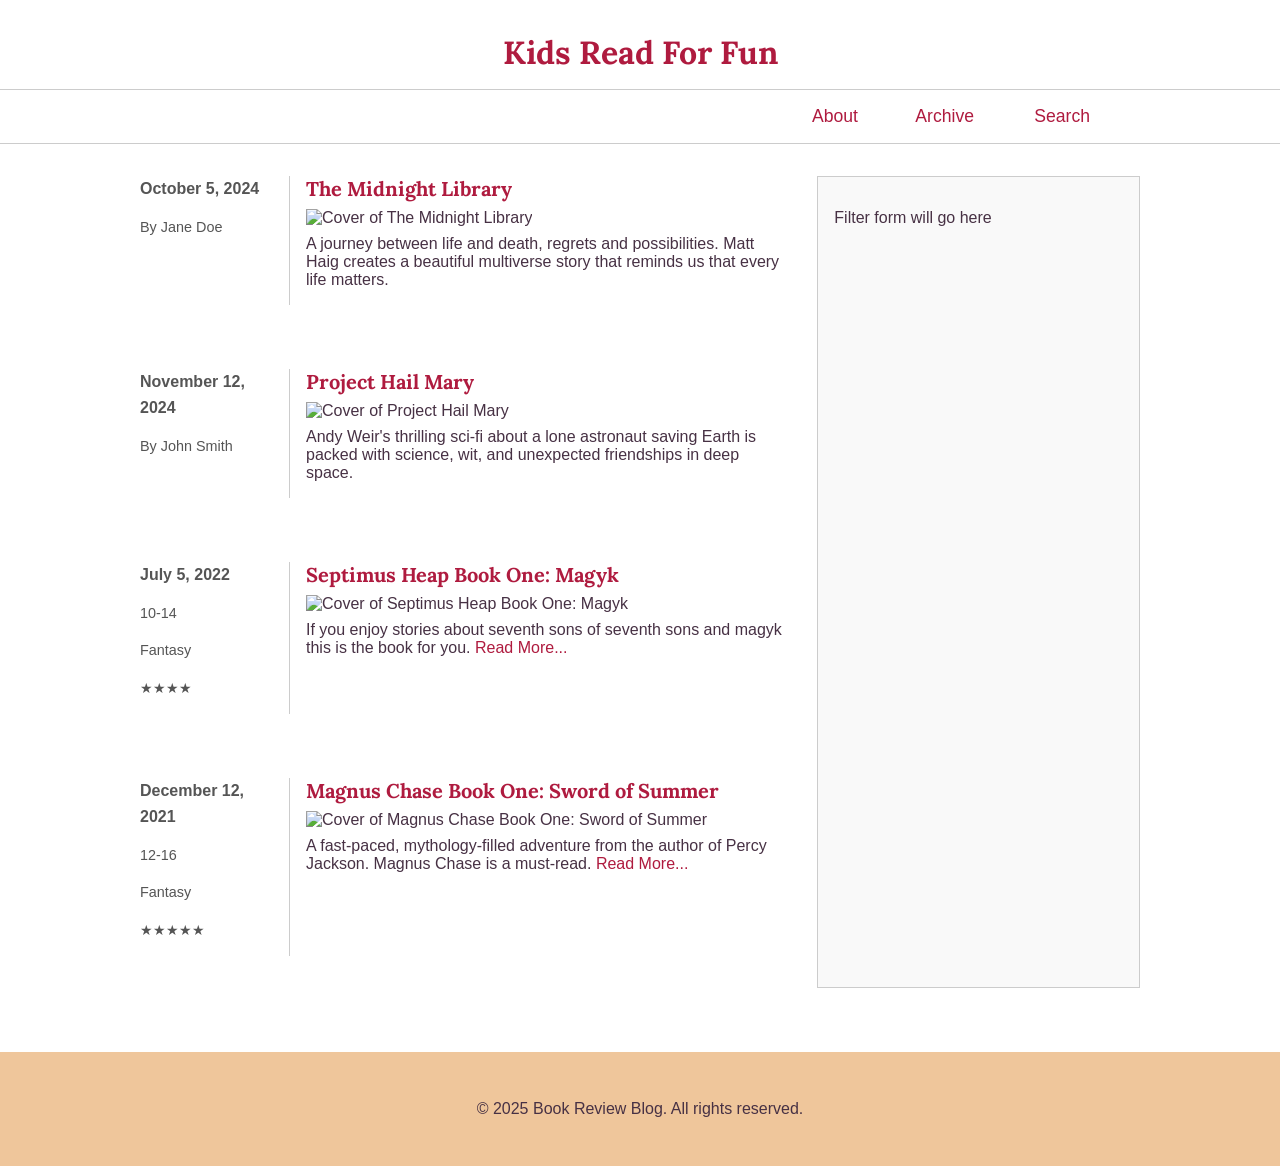
==== blog/index.html @ 6b389187 "Update" ====
<!DOCTYPE html>
<html lang="en">

<head>
    <meta charset="UTF-8">
    <meta name="viewport" content="width=device-width, initial-scale=1.0">
    <meta name="description" content="A simple book review blog.">
    <meta name="author" content="Levi Mackay">
    <title>Kids Read For Fun</title>
    <link rel="stylesheet" href="../blog/blog.css">
    <link href="https://fonts.googleapis.com/css2?family=Lora&display=swap" rel="stylesheet">
    <script src="../blog/blog.js" defer></script>
</head>

<body>
    <div class="skiptocontent">
        <a href="#maincontent">skip to main content</a>
    </div>

    <header>
        <h1>Kids Read For Fun</h1>

    </header>
    <nav>
        <div class="nav-inner">
            <ul>
                <li><a href="#">About</a></li>
                <li><a href="#">Archive</a></li>
                <li><a href="#">Search</a></li>
            </ul>
        </div>
    </nav>

    <main id="maincontent">
        <section class="blog-grid">
            <section class="articles">
                <article>
                    <div class="details">
                        <time datetime="2024-10-05">October 5, 2024</time>
                        <p>By Jane Doe</p>
                    </div>
                    <div class="content">
                        <h2>The Midnight Library</h2>
                        <img src="images/midnight-library.jpg" alt="Cover of The Midnight Library">
                        <p>A journey between life and death, regrets and possibilities. Matt Haig creates a beautiful
                            multiverse story that reminds us that every life matters.</p>
                    </div>
                </article>

                <article>
                    <div class="details">
                        <time datetime="2024-11-12">November 12, 2024</time>
                        <p>By John Smith</p>
                    </div>
                    <div class="content">
                        <h2>Project Hail Mary</h2>
                        <img src="images/project-hail-mary.jpg" alt="Cover of Project Hail Mary">
                        <p>Andy Weir's thrilling sci-fi about a lone astronaut saving Earth is packed with science, wit,
                            and unexpected friendships in deep space.</p>
                    </div>
                </article>
            </section>

            <aside class="filters">
                <p>Filter form will go here</p>
            </aside>
        </section>
    </main>

    <footer>
        <p>&copy; 2025 Book Review Blog. All rights reserved.</p>
    </footer>
</body>

</html>
---- blog/blog.css ----
body {
    font-family: Helvetica, Arial, sans-serif;
    color: #473144;
    background-color: #ffffff;
    margin: 0;
    padding: 0;
}

h1,
h2 {
    font-family: 'Lora', serif;
    color: #AF1B3F;
    margin: 0;
}

a {
    color: #AF1B3F;
    text-decoration: none;
}

a:hover {
    text-decoration: underline;
}

img {
    max-width: 100%;
    height: auto;
}

.skiptocontent a {
    position: absolute;
    top: -40px;
    left: 0;
    background-color: #AF1B3F;
    color: white;
    padding: 0.5rem;
    z-index: 100;
}

.skiptocontent a:focus {
    top: 0;
}

header {
    text-align: center;
    padding: 2rem 1rem 1rem;
}

nav {
    border-top: 1px solid #ccc;
    border-bottom: 1px solid #ccc;
    padding: 1rem 0;
    width: 100%;
}

nav .nav-inner {
    max-width: 900px;
    margin: 0 auto;
}

nav ul {
    display: grid;
    grid-template-columns: 100px 100px 100px;
    justify-content: end;
    justify-items: end;
    list-style: none;
    padding: 0;
    margin: 0;
    gap: 1rem;
}


nav li a {
    font-size: 1.1rem;
}

main {
    padding: 2rem 1rem;
}

.blog-grid {
    display: grid;
    grid-template-columns: 2fr 1fr;
    gap: 2rem;
    max-width: 1000px;
    margin: 0 auto;
}

.articles {
    display: flex;
    flex-direction: column;
    gap: 2rem;
}

article {
    display: grid;
    grid-template-columns: 150px 1fr;
    gap: 1rem;
    padding-bottom: 2rem;
}

.details {
    font-size: 0.9rem;
    color: #555;
    line-height: 1.6;
    text-align: left;
    border-right: 1px solid #ccc;
    padding-right: 1rem;
}

.details time {
    display: block;
    font-weight: bold;
    font-size: 1rem;
    margin-bottom: 0.3rem;
}

.content h2 {
    margin: 0 0 0.5rem;
    font-size: 1.25rem;
}

.content p {
    margin-top: 0.5rem;
}

.filters {
    background-color: #f9f9f9;
    border: 1px solid #ccc;
    padding: 1rem;
    min-height: 300px;
}

footer {
    text-align: center;
    padding: 2rem 1rem;
    background-color: #EFC69B;
    color: #473144;
    margin-top: 2rem;
}

@media (max-width: 768px) {
    .blog-grid {
        grid-template-columns: 1fr;
    }

    nav ul {
        justify-content: center;
        grid-template-columns: repeat(3, auto);
    }

    article {
        grid-template-columns: 1fr;
    }

    .details {
        border-right: none;
        padding-right: 0;
    }
}
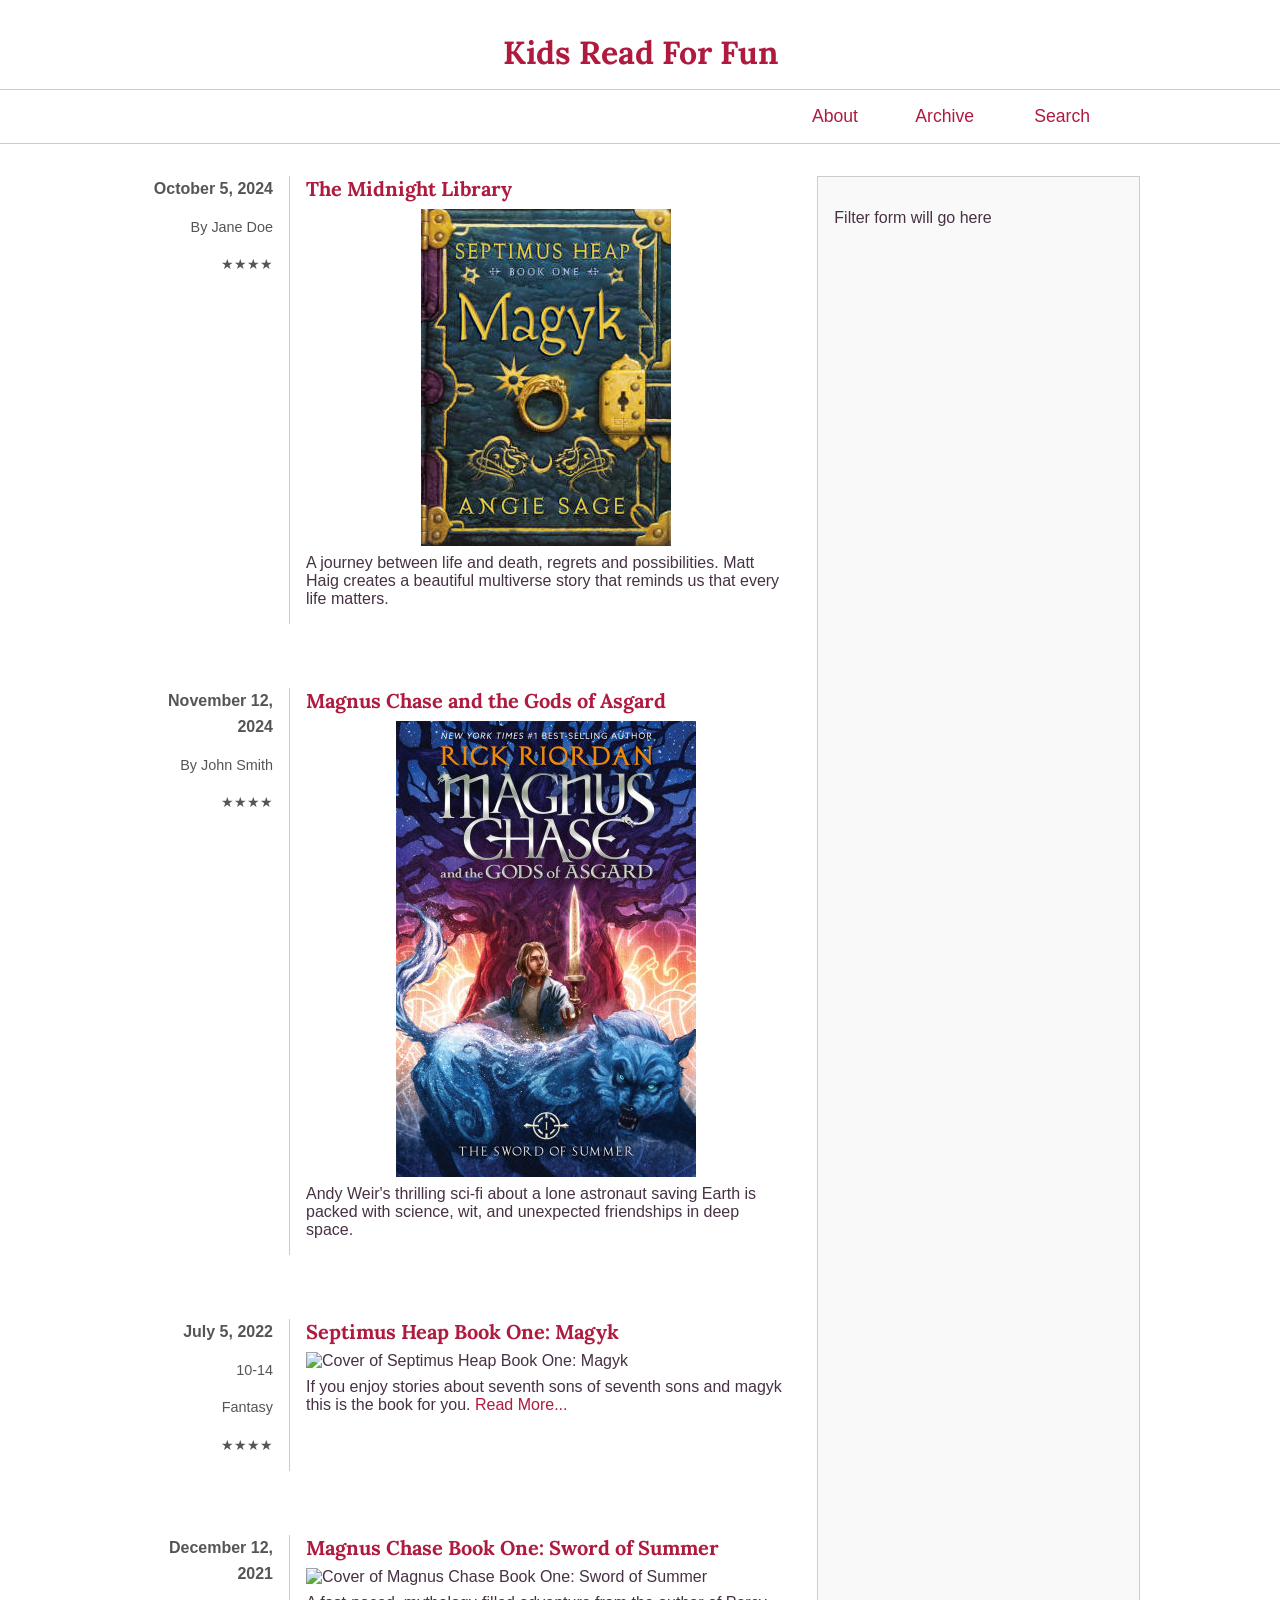
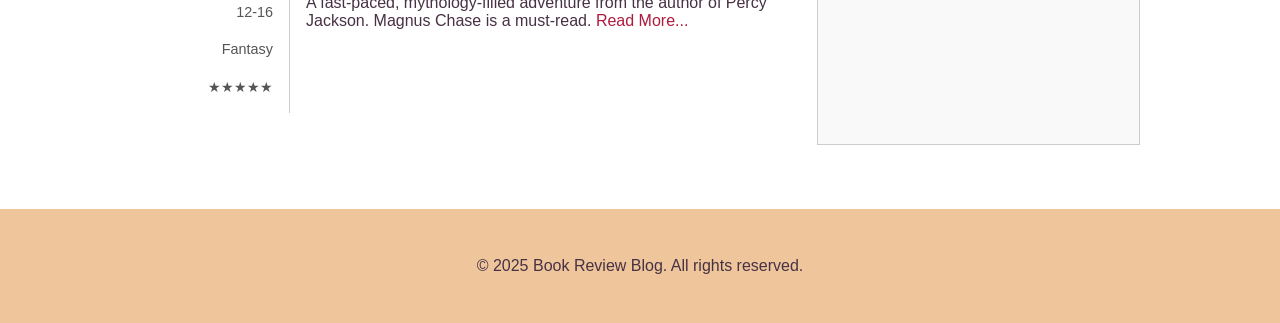
==== commit fc562fa3: "Update" ====
--- a/blog/index.html
+++ b/blog/index.html
@@ -38,10 +38,11 @@
                     <div class="details">
                         <time datetime="2024-10-05">October 5, 2024</time>
                         <p>By Jane Doe</p>
+                        <p>★★★★</p>
                     </div>
                     <div class="content">
                         <h2>The Midnight Library</h2>
-                        <img src="images/midnight-library.jpg" alt="Cover of The Midnight Library">
+                        <img src="..//blog/images/Magkycover2.jpg" alt="Cover of The Midnight Library">
                         <p>A journey between life and death, regrets and possibilities. Matt Haig creates a beautiful
                             multiverse story that reminds us that every life matters.</p>
                     </div>
@@ -51,10 +52,11 @@
                     <div class="details">
                         <time datetime="2024-11-12">November 12, 2024</time>
                         <p>By John Smith</p>
+                        <p>★★★★</p>
                     </div>
                     <div class="content">
-                        <h2>Project Hail Mary</h2>
-                        <img src="images/project-hail-mary.jpg" alt="Cover of Project Hail Mary">
+                        <h2>Magnus Chase and the Gods of Asgard</h2>
+                        <img src="..//blog/images/xWuyBAAAQBAJ.jpeg" alt="Cover of Project Hail Mary">
                         <p>Andy Weir's thrilling sci-fi about a lone astronaut saving Earth is packed with science, wit,
                             and unexpected friendships in deep space.</p>
                     </div>
--- a/blog/blog.css
+++ b/blog/blog.css
@@ -23,6 +23,8 @@
 }
 
 img {
+    display: block;
+    margin: 0 auto;
     max-width: 100%;
     height: auto;
 }
@@ -69,7 +71,6 @@
     gap: 1rem;
 }
 
-
 nav li a {
     font-size: 1.1rem;
 }
@@ -103,7 +104,7 @@
     font-size: 0.9rem;
     color: #555;
     line-height: 1.6;
-    text-align: left;
+    text-align: right;
     border-right: 1px solid #ccc;
     padding-right: 1rem;
 }
@@ -157,4 +158,4 @@
         border-right: none;
         padding-right: 0;
     }
-}+}
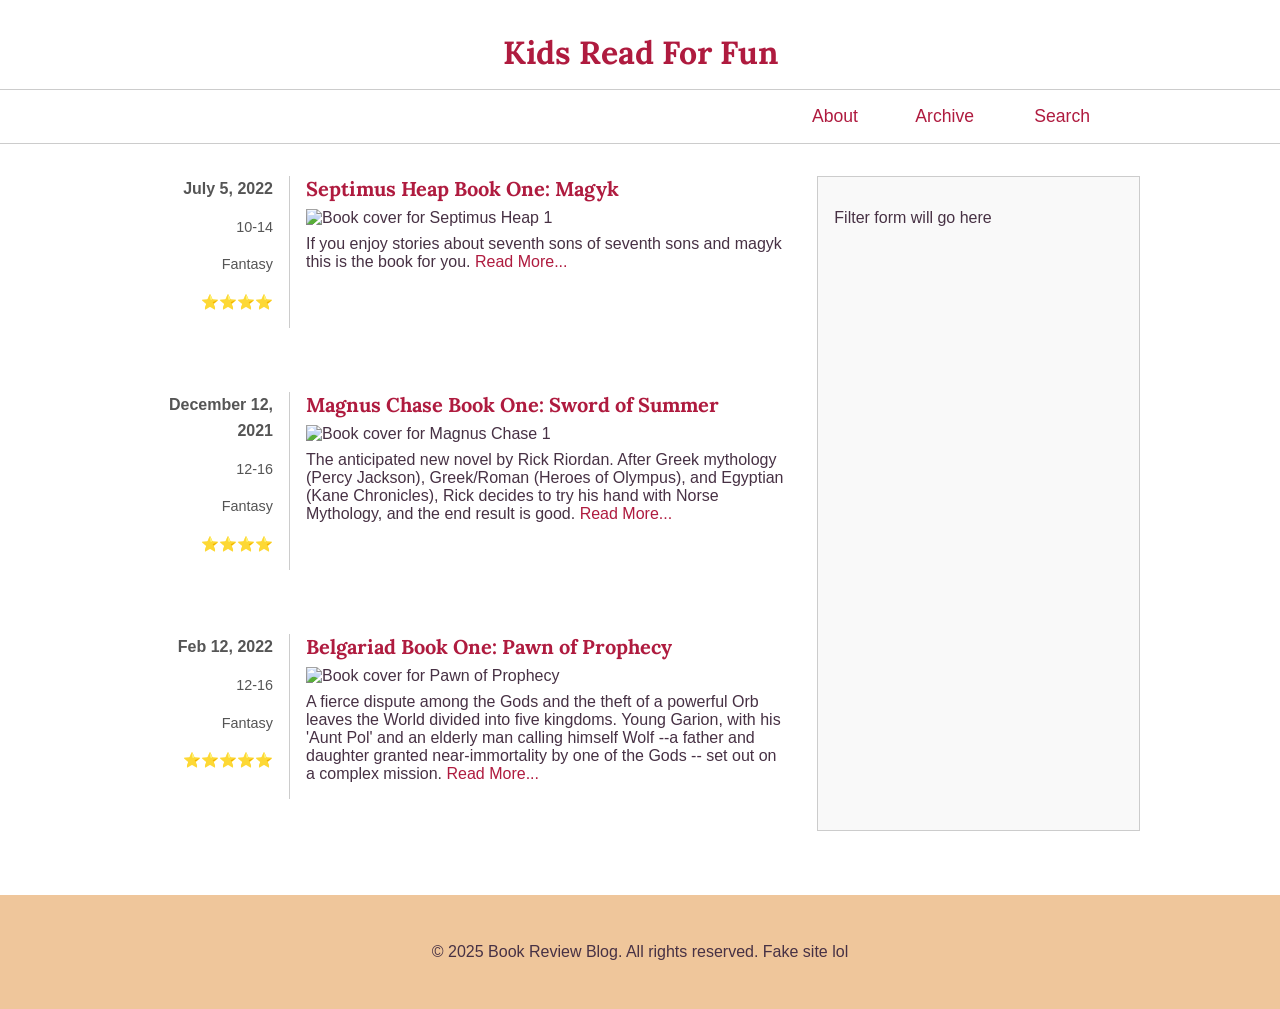
==== commit 4c6cb519: "update" ====
--- a/blog/index.html
+++ b/blog/index.html
@@ -19,8 +19,8 @@
 
     <header>
         <h1>Kids Read For Fun</h1>
+    </header>
 
-    </header>
     <nav>
         <div class="nav-inner">
             <ul>
@@ -33,36 +33,7 @@
 
     <main id="maincontent">
         <section class="blog-grid">
-            <section class="articles">
-                <article>
-                    <div class="details">
-                        <time datetime="2024-10-05">October 5, 2024</time>
-                        <p>By Jane Doe</p>
-                        <p>★★★★</p>
-                    </div>
-                    <div class="content">
-                        <h2>The Midnight Library</h2>
-                        <img src="..//blog/images/Magkycover2.jpg" alt="Cover of The Midnight Library">
-                        <p>A journey between life and death, regrets and possibilities. Matt Haig creates a beautiful
-                            multiverse story that reminds us that every life matters.</p>
-                    </div>
-                </article>
-
-                <article>
-                    <div class="details">
-                        <time datetime="2024-11-12">November 12, 2024</time>
-                        <p>By John Smith</p>
-                        <p>★★★★</p>
-                    </div>
-                    <div class="content">
-                        <h2>Magnus Chase and the Gods of Asgard</h2>
-                        <img src="..//blog/images/xWuyBAAAQBAJ.jpeg" alt="Cover of Project Hail Mary">
-                        <p>Andy Weir's thrilling sci-fi about a lone astronaut saving Earth is packed with science, wit,
-                            and unexpected friendships in deep space.</p>
-                    </div>
-                </article>
-            </section>
-
+            <section class="articles"></section>
             <aside class="filters">
                 <p>Filter form will go here</p>
             </aside>
@@ -70,7 +41,7 @@
     </main>
 
     <footer>
-        <p>&copy; 2025 Book Review Blog. All rights reserved.</p>
+        <p>&copy; 2025 Book Review Blog. All rights reserved. Fake site lol</p>
     </footer>
 </body>
 
